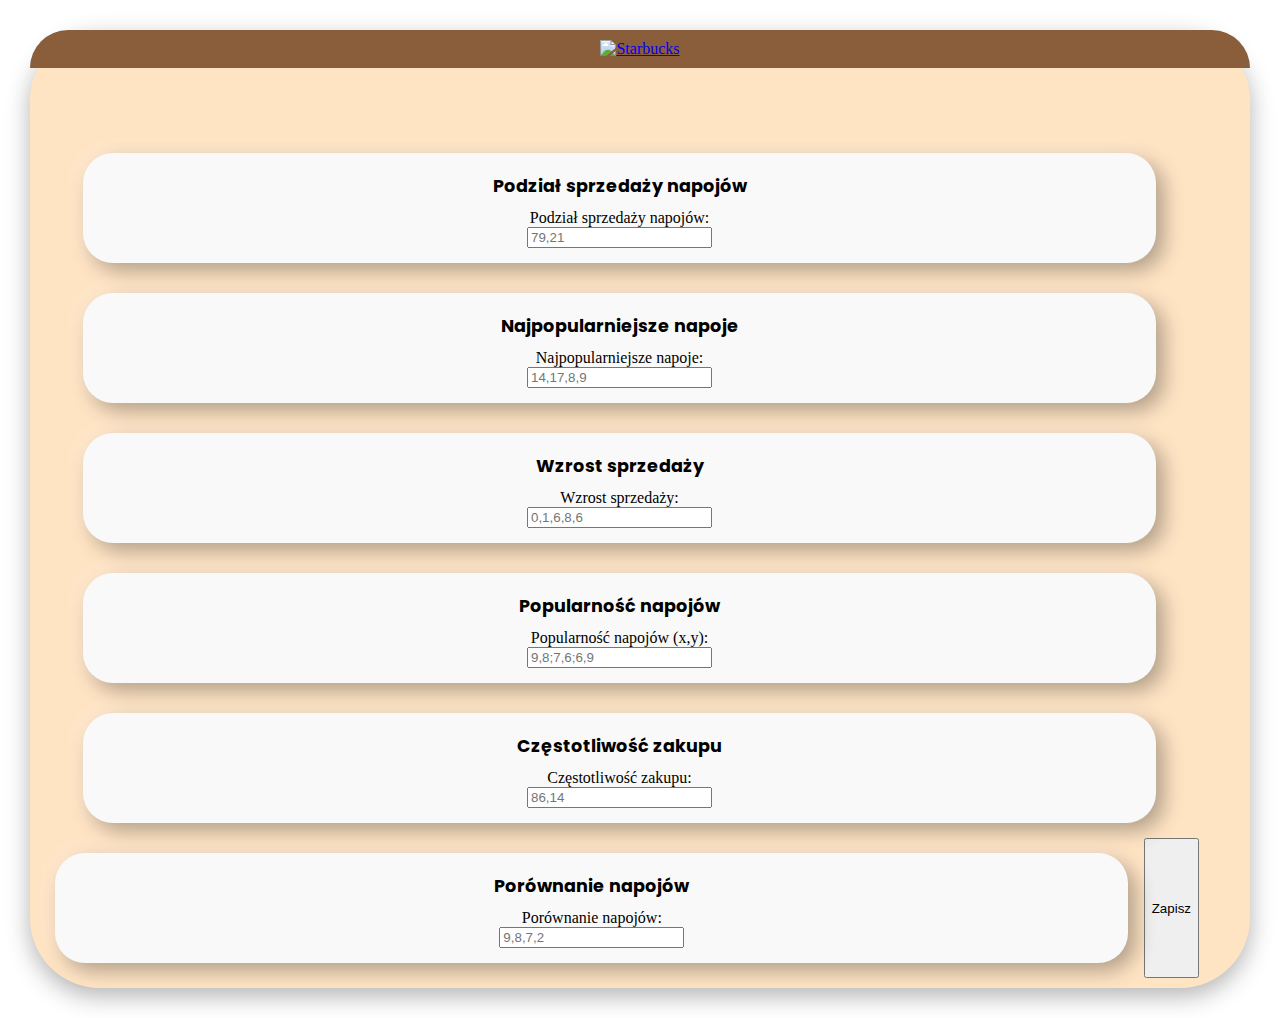
==== dane.html @ b5c6189c "$" ====
<!DOCTYPE html>
<html lang="pl">
<head>
    <meta charset="UTF-8">
    <link rel="stylesheet" href="style.css">
    <meta name="viewport" content="width=device-width, initial-scale=1.0">
    <title>Edytuj Wykresy</title>
    <script src="https://cdn.jsdelivr.net/npm/chart.js"></script>
</head>
<body>
    <main>
        <section class="sidebar">
            <section class="pionowe_zdjecia">
                <a href="index.html"><img src="https://download.logo.wine/logo/Starbucks/Starbucks-Logo.wine.png" class="kawa" alt="Starbucks"></a>
            </section>
        </section>

<form id="skibidii">
        <section class="dashboard">
            <section class="box">
                <h2>Podział sprzedaży napojów</h2>
                <label for="wykres-kontener słupkowy">Podział sprzedaży napojów:</label>
                <input type="text" id="wykres-kontener słupkowy" placeholder="79,21">
            </section>

            <section class="box">
                <h2>Najpopularniejsze napoje</h2>
                <label for="wykres-kontener">Najpopularniejsze napoje:</label>
                <input type="text" id="wykres-kontener" placeholder="14,17,8,9">
            </section>

            <section class="box">
                <h2>Wzrost sprzedaży </h2>
                <label for="lineData">Wzrost sprzedaży:</label>
                <input type="text" id="lineData" placeholder="0,1,6,8,6">
            </section>

            <section class="box">
                <h2>Popularność napojów</h2>
                <label for="scatterData">Popularność napojów (x,y):</label>
                <input type="text" id="scatterData" placeholder="9,8;7,6;6,9">
            </section>

            <section class="box">
                <h2>Częstotliwość zakupu</h2>
                <label for="doughnutData">Częstotliwość zakupu:</label>
                <input type="text" id="doughnutData" placeholder="86,14">
            </section>

            <section class="box">
                <h2>Porównanie napojów</h2>
                <label for="polarData">Porównanie napojów:</label>
                <input type="text" id="polarData" placeholder="9,8,7,2">
            </section>
            <button type="submit">Zapisz</button>
        </section>
</form>
    </main>
    
    <script>
        document.getElementById('skibidii').addEventListener('submit', function(event) {
            event.preventDefault();
            
            localStorage.setItem('pieData', document.getElementById('pieData').value);
            localStorage.setItem('barData', document.getElementById('barData').value);
            localStorage.setItem('lineData', document.getElementById('lineData').value);
            localStorage.setItem('scatterData', document.getElementById('scatterData').value);
            localStorage.setItem('doughnutData', document.getElementById('doughnutData').value);
            localStorage.setItem('polarData', document.getElementById('polarData').value);
            
            alert('Dane zapisane! Przejdź do strony głównej, aby zobaczyć zmiany.');
        });
    </script>
</body>
</html>
---- style.css ----
@import url('https://fonts.googleapis.com/css2?family=Poppins:ital,wght@0,100;0,200;0,300;0,400;0,500;0,600;0,700;0,800;0,900;1,100;1,200;1,300;1,400;1,500;1,600;1,700;1,800;1,900&family=Raleway:ital,wght@0,100..900;1,100..900&family=Ubuntu:ital,wght@0,300;0,400;0,500;0,700;1,300;1,400;1,500;1,700&display=swap');

body, html {
    margin: 0;
    padding: 0;
    box-sizing: border-box;
    margin: 30px;
}

.pionowe_zdjecia{
    display: flex;
    flex-direction: column;
    justify-content: center;
    align-items: center;
}

.pionowe_zdjecia > ul{
    list-style: none;
    text-align: center;
    padding: 0px 20px 0px 20px;
}

.pionowe_zdjecia > ul > li > a{
    text-decoration: none;
    color: white;
    font-family: "Poppins", sans-serif;
    font-size: 1.1rem;
}

main {
    width: 90%;
    height: 85vh;
    display: flex;
    justify-content: center;
    place-self: center;
    border-radius: 70px;
    box-shadow: 0 8px 25px rgba(0, 0, 0, 0.3);
    background-color: bisque;
}

main .sidebar {
    width: 5%;
    display: flex;
    background-color: #8B5E3B;
    flex-direction: column;
    justify-content: start;
    align-items: center;
    padding: 20px;
    border-top-left-radius: 70px;
    border-bottom-left-radius: 70px;
    top: 0;
    left: 0;
    z-index: 10;
}

.kawa {
    width: 150px;
    height: 100px;
}

main .dashboard {
    width: 95%;
    display: flex;
    flex-wrap: wrap;
    padding: 20px;
    justify-content: space-between;
}

.dashboard > .box {
    width: 28%;
    height: 32vh;
    margin: 15px;
    padding: 10px;
    background-color: #f9f9f9;
    border-radius: 30px;
    box-shadow: 
        8px 8px 20px rgba(0, 0, 0, 0.3), 
        -5px -5px 15px rgba(255, 255, 255, 0.2);
    transition: transform 0.3s ease, box-shadow 0.3s ease;
}

.dashboard > .box:hover {
    transform: translateY(-10px) scale(1.05);
    box-shadow: 12px 12px 25px rgba(0, 0, 0, 0.4), 
                -7px -7px 20px rgba(255, 255, 255, 0.3);
}

.box {
    display: flex;
    justify-content: center;
    align-items: center;
    flex-direction: column;
    width: 100%;
    height: 100%;
    position: relative;
}

.box > h2 {
    margin: 5px 0px 10px 0px;
    font-family: "Poppins", sans-serif;
    font-size: 1.3rem;
}

.wykres-kontener {
    display: flex;
    align-items: center;
    justify-content: center;
}

.słupkowy div {
    width: 40px;
    height: var(--height);
    background: #3498db;
    margin: 5px;
    display: inline-block;
}

.kolowy {
    width: 150px;
    height: 150px;
    border-radius: 50%;
    background: conic-gradient(red 0% 25%, blue 25% 50%, green 50% 75%, yellow 75% 100%);
}

.liniowy {
    width: 150px;
    height: 150px;
}

.trójkątny {
    width: 0;
    height: 0;
    border-left: 70px solid transparent;
    border-right: 70px solid transparent;
    border-bottom: 150px solid #e74c3c;
}

.słupki {
    display: flex;
    flex-direction: column;
    align-items: flex-start;
    width: 100%;
}

.słupki div {
    height: 35px;
    width: var(--width);
    background: linear-gradient(to right, #8e44ad, #3498db);
    border-radius: 8px;
    margin: 8px 0;
    text-align: right;
    color: white;
    padding-right: 10px;
    line-height: 35px;
    font-weight: bold;
    font-family: "Poppins", sans-serif;
    transition: width 0.5s ease;
}

.okrągły {
    width: 150px;
    height: 150px;
    border-radius: 50%;
    background: conic-gradient(#3498db 0% 75%, #f9f9f9 75% 100%);
    position: relative;
    display: flex;
    align-items: center;
    justify-content: center;
}

.okrągły::before {
    content: "";
    position: absolute;
    width: 90px;
    height: 90px;
    background: white;
    border-radius: 50%;
    top: 30px;
    left: 30px;
}

.wartosc {
    position: absolute;
    font-family: "Poppins", sans-serif;
    font-size: 1.8rem;
    font-weight: bold;
    color: #3498db;
}

.graph-container {
    width: 90%;
    height: 80%;
    display: flex;
    align-items: center;
    justify-content: center;
}

.radar {
    width: 100%;
    height: 100%;
}

@media screen and (max-width: 1310px) {
    body, html {
        margin: 15px;
    }

    main .dashboard {
        padding: 10px;
    }

    main {
        width: 100%;
        flex-direction: column;
        height: auto;
    }

    main .sidebar {
        width: 100%;
        height: auto;
        position: relative;
        border-top-left-radius: 60px;
        border-bottom-left-radius: 0px;
        border-top-right-radius: 60px;
        padding: 10px 0;
        display: flex;
        justify-content: center; 
        align-items: center; 
        z-index: 10; 
    }

    .kawa {
        width: 100px;
        height: auto;
    }

    .dashboard {
        width: 100%;
        max-height: 100%;
        overflow-y: auto;
        padding: 10px;
        margin-top: 60px;
    }

    .dashboard > .box {
        width: 90%;  
        height: auto;
        margin: 15px auto;
        padding: 15px;
    }

    .box > h2 {
        font-size: 1.1rem;
    }
}



@media screen and (max-width: 768px) {
    main {
        width: 100%;
        flex-direction: column;
        height: auto;
    }

    main .sidebar {
        width: 100%;
        height: auto;
        position: relative;
        border-top-left-radius: 60px;
        border-bottom-left-radius: 0px;
        border-top-right-radius: 60px;
        padding: 10px 0;
        display: flex;
        justify-content: center; 
        align-items: center; 
        z-index: 10; 
    }

    .kawa {
        width: 100px;
        height: auto;
    }

    .dashboard {
        width: 100%;
        max-height: 100%;
        overflow-y: auto;
        padding: 10px;
        margin-top: 60px;
    }

    .dashboard > .box {
        width: 90%;  
        height: auto;
        margin: 15px auto;
        padding: 15px;
    }

    .box > h2 {
        font-size: 1.1rem;
    }
}




@media screen and (max-width: 425px) {
    body, html {
        margin: 15px;
    }

    main .dashboard {
        padding: 10px;
    }

    main {
        width: 100%;
        flex-direction: column;
        height: auto;
    }

    main .sidebar {
        width: 100%;
        height: auto;
        position: relative;
        border-top-left-radius: 60px;
        border-bottom-left-radius: 0px;
        border-top-right-radius: 60px;
        padding: 10px 0;
        display: flex;
        justify-content: center; 
        align-items: center; 
        z-index: 10; 
    }

    .kawa {
        width: 100px;
        height: auto;
    }

    .dashboard {
        width: 100%;
        max-height: 100%;
        overflow-y: auto;
        padding: 10px;
        margin-top: 60px;
    }

    .dashboard > .box {
        width: 90%;  
        height: auto;
        margin: 15px auto;
        padding: 15px;
    }

    .box > h2 {
        font-size: 1.1rem;
    }
}
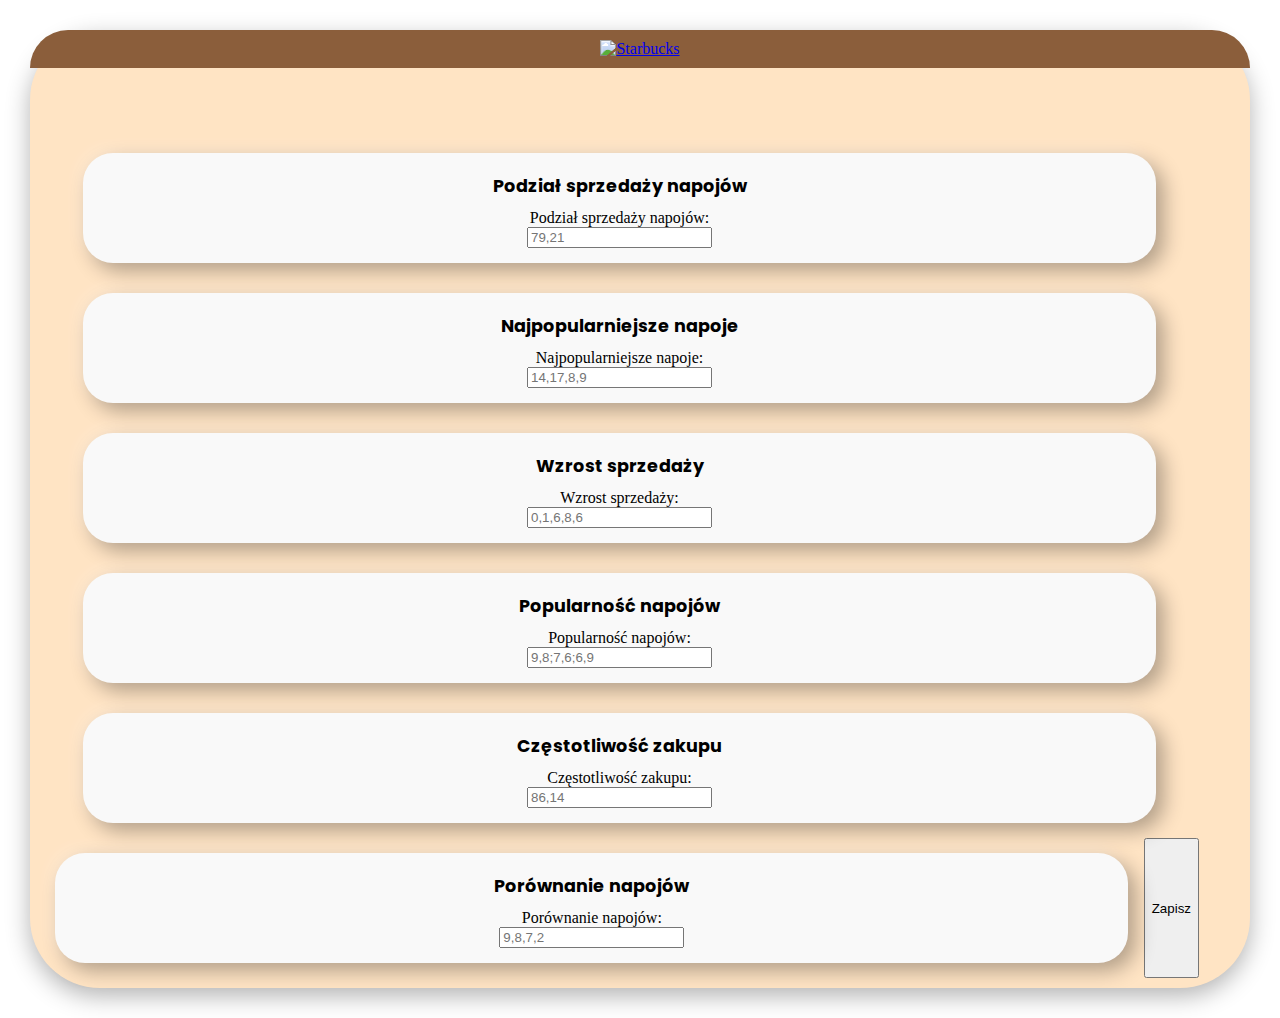
==== commit aa89bda1: "fix" ====
--- a/dane.html
+++ b/dane.html
@@ -5,7 +5,6 @@
     <link rel="stylesheet" href="style.css">
     <meta name="viewport" content="width=device-width, initial-scale=1.0">
     <title>Edytuj Wykresy</title>
-    <script src="https://cdn.jsdelivr.net/npm/chart.js"></script>
 </head>
 <body>
     <main>
@@ -15,7 +14,7 @@
             </section>
         </section>
 
-<form id="skibidii">
+    <form id="skibidii">
         <section class="dashboard">
             <section class="box">
                 <h2>Podział sprzedaży napojów</h2>
@@ -25,32 +24,32 @@
 
             <section class="box">
                 <h2>Najpopularniejsze napoje</h2>
-                <label for="wykres-kontener">Najpopularniejsze napoje:</label>
-                <input type="text" id="wykres-kontener" placeholder="14,17,8,9">
+                <label for="kolowy">Najpopularniejsze napoje:</label>
+                <input type="text" id="kolowy" placeholder="14,17,8,9">
             </section>
 
             <section class="box">
                 <h2>Wzrost sprzedaży </h2>
-                <label for="lineData">Wzrost sprzedaży:</label>
-                <input type="text" id="lineData" placeholder="0,1,6,8,6">
+                <label for="wykres-kontener liniowy">Wzrost sprzedaży:</label>
+                <input type="text" id="wykres-kontener liniowy" placeholder="0,1,6,8,6">
             </section>
 
             <section class="box">
                 <h2>Popularność napojów</h2>
-                <label for="scatterData">Popularność napojów (x,y):</label>
-                <input type="text" id="scatterData" placeholder="9,8;7,6;6,9">
+                <label for="radar">Popularność napojów:</label>
+                <input type="text" id="radar" placeholder="9,8;7,6;6,9">
             </section>
 
             <section class="box">
                 <h2>Częstotliwość zakupu</h2>
-                <label for="doughnutData">Częstotliwość zakupu:</label>
-                <input type="text" id="doughnutData" placeholder="86,14">
+                <label for="kontener-wykresu słupki">Częstotliwość zakupu:</label>
+                <input type="text" id="kontener-wykresu słupki" placeholder="86,14">
             </section>
 
             <section class="box">
                 <h2>Porównanie napojów</h2>
-                <label for="polarData">Porównanie napojów:</label>
-                <input type="text" id="polarData" placeholder="9,8,7,2">
+                <label for="okrągły">Porównanie napojów:</label>
+                <input type="text" id="okrągły" placeholder="9,8,7,2">
             </section>
             <button type="submit">Zapisz</button>
         </section>
@@ -61,12 +60,12 @@
         document.getElementById('skibidii').addEventListener('submit', function(event) {
             event.preventDefault();
             
-            localStorage.setItem('pieData', document.getElementById('pieData').value);
-            localStorage.setItem('barData', document.getElementById('barData').value);
-            localStorage.setItem('lineData', document.getElementById('lineData').value);
-            localStorage.setItem('scatterData', document.getElementById('scatterData').value);
-            localStorage.setItem('doughnutData', document.getElementById('doughnutData').value);
-            localStorage.setItem('polarData', document.getElementById('polarData').value);
+            localStorage.setItem('wykres-kontener słupkowy', document.getElementById('wykres-kontener słupkowy').value);
+            localStorage.setItem('kolowy', document.getElementById('kolowy').value);
+            localStorage.setItem('wykres-kontener liniowy', document.getElementById('wykres-kontener liniowy').value);
+            localStorage.setItem('radar', document.getElementById('radar').value);
+            localStorage.setItem('kontener-wykresu słupki', document.getElementById('kontener-wykresu słupki').value);
+            localStorage.setItem('okrągły', document.getElementById('okrągły').value);
             
             alert('Dane zapisane! Przejdź do strony głównej, aby zobaczyć zmiany.');
         });
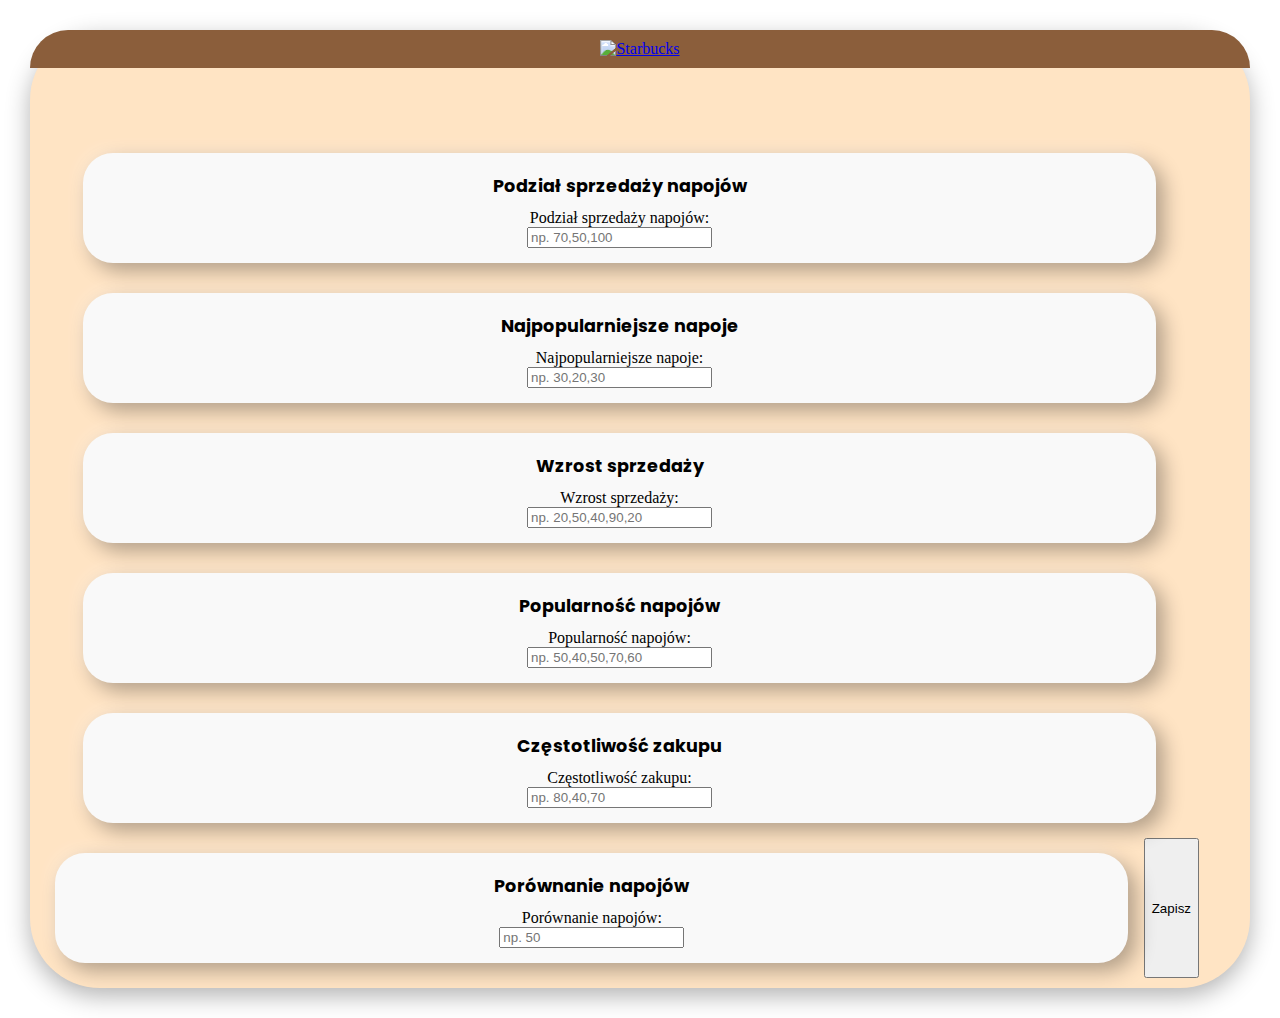
==== commit 8925fa5e: "Koniec na dzisiaj bo zaraz sie zabije chyba" ====
--- a/dane.html
+++ b/dane.html
@@ -14,61 +14,64 @@
             </section>
         </section>
 
-    <form id="skibidii">
-        <section class="dashboard">
-            <section class="box">
-                <h2>Podział sprzedaży napojów</h2>
-                <label for="wykres-kontener słupkowy">Podział sprzedaży napojów:</label>
-                <input type="text" id="wykres-kontener słupkowy" placeholder="79,21">
+        <form id="formularzDanych">
+            <section class="dashboard">
+                <section class="box">
+                    <h2>Podział sprzedaży napojów</h2>
+                    <label for="wykres_slupkowy">Podział sprzedaży napojów:</label>
+                    <input type="text" id="wykres_slupkowy" placeholder="np. 70,50,100">
+                </section>
+
+                <section class="box">
+                    <h2>Najpopularniejsze napoje</h2>
+                    <label for="kolowy">Najpopularniejsze napoje:</label>
+                    <input type="text" id="kolowy" placeholder="np. 30,20,30">
+                </section>
+
+                <section class="box">
+                    <h2>Wzrost sprzedaży</h2>
+                    <label for="wykres_liniowy">Wzrost sprzedaży:</label>
+                    <input type="text" id="wykres_liniowy" placeholder="np. 20,50,40,90,20">
+                </section>
+
+                <section class="box">
+                    <h2>Popularność napojów</h2>
+                    <label for="radar">Popularność napojów:</label>
+                    <input type="text" id="radar" placeholder="np. 50,40,50,70,60">
+                </section>
+
+                <section class="box">
+                    <h2>Częstotliwość zakupu</h2>
+                    <label for="wykres_slupki">Częstotliwość zakupu:</label>
+                    <input type="text" id="wykres_slupki" placeholder="np. 80,40,70">
+                </section>
+
+                <section class="box">
+                    <h2>Porównanie napojów</h2>
+                    <label for="okragly">Porównanie napojów:</label>
+                    <input type="text" id="okragly" placeholder="np. 50">
+                </section>
+                <button type="submit">Zapisz</button>
             </section>
+        </form>
+    </main>
 
-            <section class="box">
-                <h2>Najpopularniejsze napoje</h2>
-                <label for="kolowy">Najpopularniejsze napoje:</label>
-                <input type="text" id="kolowy" placeholder="14,17,8,9">
-            </section>
-
-            <section class="box">
-                <h2>Wzrost sprzedaży </h2>
-                <label for="wykres-kontener liniowy">Wzrost sprzedaży:</label>
-                <input type="text" id="wykres-kontener liniowy" placeholder="0,1,6,8,6">
-            </section>
-
-            <section class="box">
-                <h2>Popularność napojów</h2>
-                <label for="radar">Popularność napojów:</label>
-                <input type="text" id="radar" placeholder="9,8;7,6;6,9">
-            </section>
-
-            <section class="box">
-                <h2>Częstotliwość zakupu</h2>
-                <label for="kontener-wykresu słupki">Częstotliwość zakupu:</label>
-                <input type="text" id="kontener-wykresu słupki" placeholder="86,14">
-            </section>
-
-            <section class="box">
-                <h2>Porównanie napojów</h2>
-                <label for="okrągły">Porównanie napojów:</label>
-                <input type="text" id="okrągły" placeholder="9,8,7,2">
-            </section>
-            <button type="submit">Zapisz</button>
-        </section>
-</form>
-    </main>
-    
     <script>
-        document.getElementById('skibidii').addEventListener('submit', function(event) {
+        document.getElementById('formularzDanych').addEventListener('submit', function(event) {
             event.preventDefault();
             
-            localStorage.setItem('wykres-kontener słupkowy', document.getElementById('wykres-kontener słupkowy').value);
-            localStorage.setItem('kolowy', document.getElementById('kolowy').value);
-            localStorage.setItem('wykres-kontener liniowy', document.getElementById('wykres-kontener liniowy').value);
-            localStorage.setItem('radar', document.getElementById('radar').value);
-            localStorage.setItem('kontener-wykresu słupki', document.getElementById('kontener-wykresu słupki').value);
-            localStorage.setItem('okrągły', document.getElementById('okrągły').value);
+            let data = {
+                slupkowy: document.getElementById('wykres_slupkowy').value.split(',').map(Number),
+                kolowy: document.getElementById('kolowy').value.split(',').map(Number),
+                liniowy: document.getElementById('wykres_liniowy').value.split(',').map(Number),
+                radar: document.getElementById('radar').value.split(',').map(Number),
+                slupki: document.getElementById('wykres_slupki').value.split(',').map(Number),
+                okragly: Number(document.getElementById('okragly').value)
+            };
             
-            alert('Dane zapisane! Przejdź do strony głównej, aby zobaczyć zmiany.');
+            localStorage.setItem('chartData', JSON.stringify(data));
+            alert('Dane zapisane! Przejdź do wykresów, aby zobaczyć zmiany.');
         });
     </script>
 </body>
-</html>+</html>
--- a/style.css
+++ b/style.css
@@ -1,360 +1,360 @@
 @import url('https://fonts.googleapis.com/css2?family=Poppins:ital,wght@0,100;0,200;0,300;0,400;0,500;0,600;0,700;0,800;0,900;1,100;1,200;1,300;1,400;1,500;1,600;1,700;1,800;1,900&family=Raleway:ital,wght@0,100..900;1,100..900&family=Ubuntu:ital,wght@0,300;0,400;0,500;0,700;1,300;1,400;1,500;1,700&display=swap');
 
-body, html {
-    margin: 0;
-    padding: 0;
-    box-sizing: border-box;
-    margin: 30px;
-}
-
-.pionowe_zdjecia{
-    display: flex;
-    flex-direction: column;
-    justify-content: center;
-    align-items: center;
-}
-
-.pionowe_zdjecia > ul{
-    list-style: none;
-    text-align: center;
-    padding: 0px 20px 0px 20px;
-}
-
-.pionowe_zdjecia > ul > li > a{
-    text-decoration: none;
-    color: white;
-    font-family: "Poppins", sans-serif;
-    font-size: 1.1rem;
-}
-
-main {
-    width: 90%;
-    height: 85vh;
-    display: flex;
-    justify-content: center;
-    place-self: center;
-    border-radius: 70px;
-    box-shadow: 0 8px 25px rgba(0, 0, 0, 0.3);
-    background-color: bisque;
-}
-
-main .sidebar {
-    width: 5%;
-    display: flex;
-    background-color: #8B5E3B;
-    flex-direction: column;
-    justify-content: start;
-    align-items: center;
-    padding: 20px;
-    border-top-left-radius: 70px;
-    border-bottom-left-radius: 70px;
-    top: 0;
-    left: 0;
-    z-index: 10;
-}
-
-.kawa {
-    width: 150px;
-    height: 100px;
-}
-
-main .dashboard {
-    width: 95%;
-    display: flex;
-    flex-wrap: wrap;
-    padding: 20px;
-    justify-content: space-between;
-}
-
-.dashboard > .box {
-    width: 28%;
-    height: 32vh;
-    margin: 15px;
-    padding: 10px;
-    background-color: #f9f9f9;
-    border-radius: 30px;
-    box-shadow: 
-        8px 8px 20px rgba(0, 0, 0, 0.3), 
-        -5px -5px 15px rgba(255, 255, 255, 0.2);
-    transition: transform 0.3s ease, box-shadow 0.3s ease;
-}
-
-.dashboard > .box:hover {
-    transform: translateY(-10px) scale(1.05);
-    box-shadow: 12px 12px 25px rgba(0, 0, 0, 0.4), 
-                -7px -7px 20px rgba(255, 255, 255, 0.3);
-}
-
-.box {
-    display: flex;
-    justify-content: center;
-    align-items: center;
-    flex-direction: column;
-    width: 100%;
-    height: 100%;
-    position: relative;
-}
-
-.box > h2 {
-    margin: 5px 0px 10px 0px;
-    font-family: "Poppins", sans-serif;
-    font-size: 1.3rem;
-}
-
-.wykres-kontener {
-    display: flex;
-    align-items: center;
-    justify-content: center;
-}
-
-.słupkowy div {
-    width: 40px;
-    height: var(--height);
-    background: #3498db;
-    margin: 5px;
-    display: inline-block;
-}
-
-.kolowy {
-    width: 150px;
-    height: 150px;
-    border-radius: 50%;
-    background: conic-gradient(red 0% 25%, blue 25% 50%, green 50% 75%, yellow 75% 100%);
-}
-
-.liniowy {
-    width: 150px;
-    height: 150px;
-}
-
-.trójkątny {
-    width: 0;
-    height: 0;
-    border-left: 70px solid transparent;
-    border-right: 70px solid transparent;
-    border-bottom: 150px solid #e74c3c;
-}
-
-.słupki {
-    display: flex;
-    flex-direction: column;
-    align-items: flex-start;
-    width: 100%;
-}
-
-.słupki div {
-    height: 35px;
-    width: var(--width);
-    background: linear-gradient(to right, #8e44ad, #3498db);
-    border-radius: 8px;
-    margin: 8px 0;
-    text-align: right;
-    color: white;
-    padding-right: 10px;
-    line-height: 35px;
-    font-weight: bold;
-    font-family: "Poppins", sans-serif;
-    transition: width 0.5s ease;
-}
-
-.okrągły {
-    width: 150px;
-    height: 150px;
-    border-radius: 50%;
-    background: conic-gradient(#3498db 0% 75%, #f9f9f9 75% 100%);
-    position: relative;
-    display: flex;
-    align-items: center;
-    justify-content: center;
-}
-
-.okrągły::before {
-    content: "";
-    position: absolute;
-    width: 90px;
-    height: 90px;
-    background: white;
-    border-radius: 50%;
-    top: 30px;
-    left: 30px;
-}
-
-.wartosc {
-    position: absolute;
-    font-family: "Poppins", sans-serif;
-    font-size: 1.8rem;
-    font-weight: bold;
-    color: #3498db;
-}
-
-.graph-container {
-    width: 90%;
-    height: 80%;
-    display: flex;
-    align-items: center;
-    justify-content: center;
-}
-
-.radar {
-    width: 100%;
-    height: 100%;
-}
-
-@media screen and (max-width: 1310px) {
-    body, html {
-        margin: 15px;
-    }
-
-    main .dashboard {
-        padding: 10px;
-    }
-
-    main {
-        width: 100%;
-        flex-direction: column;
-        height: auto;
-    }
-
-    main .sidebar {
-        width: 100%;
-        height: auto;
-        position: relative;
-        border-top-left-radius: 60px;
-        border-bottom-left-radius: 0px;
-        border-top-right-radius: 60px;
-        padding: 10px 0;
-        display: flex;
-        justify-content: center; 
-        align-items: center; 
-        z-index: 10; 
-    }
-
-    .kawa {
-        width: 100px;
-        height: auto;
-    }
-
-    .dashboard {
-        width: 100%;
-        max-height: 100%;
-        overflow-y: auto;
-        padding: 10px;
-        margin-top: 60px;
-    }
-
-    .dashboard > .box {
-        width: 90%;  
-        height: auto;
-        margin: 15px auto;
-        padding: 15px;
-    }
-
-    .box > h2 {
-        font-size: 1.1rem;
-    }
-}
-
-
-
-@media screen and (max-width: 768px) {
-    main {
-        width: 100%;
-        flex-direction: column;
-        height: auto;
-    }
-
-    main .sidebar {
-        width: 100%;
-        height: auto;
-        position: relative;
-        border-top-left-radius: 60px;
-        border-bottom-left-radius: 0px;
-        border-top-right-radius: 60px;
-        padding: 10px 0;
-        display: flex;
-        justify-content: center; 
-        align-items: center; 
-        z-index: 10; 
-    }
-
-    .kawa {
-        width: 100px;
-        height: auto;
-    }
-
-    .dashboard {
-        width: 100%;
-        max-height: 100%;
-        overflow-y: auto;
-        padding: 10px;
-        margin-top: 60px;
-    }
-
-    .dashboard > .box {
-        width: 90%;  
-        height: auto;
-        margin: 15px auto;
-        padding: 15px;
-    }
-
-    .box > h2 {
-        font-size: 1.1rem;
-    }
-}
-
-
-
-
-@media screen and (max-width: 425px) {
-    body, html {
-        margin: 15px;
-    }
-
-    main .dashboard {
-        padding: 10px;
-    }
-
-    main {
-        width: 100%;
-        flex-direction: column;
-        height: auto;
-    }
-
-    main .sidebar {
-        width: 100%;
-        height: auto;
-        position: relative;
-        border-top-left-radius: 60px;
-        border-bottom-left-radius: 0px;
-        border-top-right-radius: 60px;
-        padding: 10px 0;
-        display: flex;
-        justify-content: center; 
-        align-items: center; 
-        z-index: 10; 
-    }
-
-    .kawa {
-        width: 100px;
-        height: auto;
-    }
-
-    .dashboard {
-        width: 100%;
-        max-height: 100%;
-        overflow-y: auto;
-        padding: 10px;
-        margin-top: 60px;
-    }
-
-    .dashboard > .box {
-        width: 90%;  
-        height: auto;
-        margin: 15px auto;
-        padding: 15px;
-    }
-
-    .box > h2 {
-        font-size: 1.1rem;
-    }
-}
+        body, html {
+            margin: 0;
+            padding: 0;
+            box-sizing: border-box;
+            margin: 30px;
+        }
+        
+        .pionowe_zdjecia{
+            display: flex;
+            flex-direction: column;
+            justify-content: center;
+            align-items: center;
+        }
+        
+        .pionowe_zdjecia > ul{
+            list-style: none;
+            text-align: center;
+            padding: 0px 20px 0px 20px;
+        }
+        
+        .pionowe_zdjecia > ul > li > a{
+            text-decoration: none;
+            color: white;
+            font-family: "Poppins", sans-serif;
+            font-size: 1.1rem;
+        }
+        
+        main {
+            width: 90%;
+            height: 85vh;
+            display: flex;
+            justify-content: center;
+            place-self: center;
+            border-radius: 70px;
+            box-shadow: 0 8px 25px rgba(0, 0, 0, 0.3);
+            background-color: bisque;
+        }
+        
+        main .sidebar {
+            width: 5%;
+            display: flex;
+            background-color: #8B5E3B;
+            flex-direction: column;
+            justify-content: start;
+            align-items: center;
+            padding: 20px;
+            border-top-left-radius: 70px;
+            border-bottom-left-radius: 70px;
+            top: 0;
+            left: 0;
+            z-index: 10;
+        }
+        
+        .kawa {
+            width: 150px;
+            height: 100px;
+        }
+        
+        main .dashboard {
+            width: 95%;
+            display: flex;
+            flex-wrap: wrap;
+            padding: 20px;
+            justify-content: space-between;
+        }
+        
+        .dashboard > .box {
+            width: 28%;
+            height: 32vh;
+            margin: 15px;
+            padding: 10px;
+            background-color: #f9f9f9;
+            border-radius: 30px;
+            box-shadow: 
+                8px 8px 20px rgba(0, 0, 0, 0.3), 
+                -5px -5px 15px rgba(255, 255, 255, 0.2);
+            transition: transform 0.3s ease, box-shadow 0.3s ease;
+        }
+        
+        .dashboard > .box:hover {
+            transform: translateY(-10px) scale(1.05);
+            box-shadow: 12px 12px 25px rgba(0, 0, 0, 0.4), 
+                        -7px -7px 20px rgba(255, 255, 255, 0.3);
+        }
+        
+        .box {
+            display: flex;
+            justify-content: center;
+            align-items: center;
+            flex-direction: column;
+            width: 100%;
+            height: 100%;
+            position: relative;
+        }
+        
+        .box > h2 {
+            margin: 5px 0px 10px 0px;
+            font-family: "Poppins", sans-serif;
+            font-size: 1.3rem;
+        }
+        
+        .wykres-kontener {
+            display: flex;
+            align-items: center;
+            justify-content: center;
+        }
+        
+        .słupkowy div {
+            width: 40px;
+            height: var(--height);
+            background: #3498db;
+            margin: 5px;
+            display: inline-block;
+        }
+        
+        .kolowy {
+            width: 150px;
+            height: 150px;
+            border-radius: 50%;
+            background: conic-gradient(red 0% 25%, blue 25% 50%, green 50% 75%, yellow 75% 100%);
+        }
+        
+        .liniowy {
+            width: 150px;
+            height: 150px;
+        }
+        
+        .trójkątny {
+            width: 0;
+            height: 0;
+            border-left: 70px solid transparent;
+            border-right: 70px solid transparent;
+            border-bottom: 150px solid #e74c3c;
+        }
+        
+        .słupki {
+            display: flex;
+            flex-direction: column;
+            align-items: flex-start;
+            width: 100%;
+        }
+        
+        .słupki div {
+            height: 35px;
+            width: var(--width);
+            background: linear-gradient(to right, #8e44ad, #3498db);
+            border-radius: 8px;
+            margin: 8px 0;
+            text-align: right;
+            color: white;
+            padding-right: 10px;
+            line-height: 35px;
+            font-weight: bold;
+            font-family: "Poppins", sans-serif;
+            transition: width 0.5s ease;
+        }
+        
+        .okrągły {
+            width: 150px;
+            height: 150px;
+            border-radius: 50%;
+            background: conic-gradient(#3498db 0% 75%, #f9f9f9 75% 100%);
+            position: relative;
+            display: flex;
+            align-items: center;
+            justify-content: center;
+        }
+        
+        .okrągły::before {
+            content: "";
+            position: absolute;
+            width: 90px;
+            height: 90px;
+            background: white;
+            border-radius: 50%;
+            top: 30px;
+            left: 30px;
+        }
+        
+        .wartosc {
+            position: absolute;
+            font-family: "Poppins", sans-serif;
+            font-size: 1.8rem;
+            font-weight: bold;
+            color: #3498db;
+        }
+        
+        .graph-container {
+            width: 90%;
+            height: 80%;
+            display: flex;
+            align-items: center;
+            justify-content: center;
+        }
+        
+        .radar {
+            width: 100%;
+            height: 100%;
+        }
+        
+        @media screen and (max-width: 1310px) {
+            body, html {
+                margin: 15px;
+            }
+        
+            main .dashboard {
+                padding: 10px;
+            }
+        
+            main {
+                width: 100%;
+                flex-direction: column;
+                height: auto;
+            }
+        
+            main .sidebar {
+                width: 100%;
+                height: auto;
+                position: relative;
+                border-top-left-radius: 60px;
+                border-bottom-left-radius: 0px;
+                border-top-right-radius: 60px;
+                padding: 10px 0;
+                display: flex;
+                justify-content: center; 
+                align-items: center; 
+                z-index: 10; 
+            }
+        
+            .kawa {
+                width: 100px;
+                height: auto;
+            }
+        
+            .dashboard {
+                width: 100%;
+                max-height: 100%;
+                overflow-y: auto;
+                padding: 10px;
+                margin-top: 60px;
+            }
+        
+            .dashboard > .box {
+                width: 90%;  
+                height: auto;
+                margin: 15px auto;
+                padding: 15px;
+            }
+        
+            .box > h2 {
+                font-size: 1.1rem;
+            }
+        }
+        
+        
+        
+        @media screen and (max-width: 768px) {
+            main {
+                width: 100%;
+                flex-direction: column;
+                height: auto;
+            }
+        
+            main .sidebar {
+                width: 100%;
+                height: auto;
+                position: relative;
+                border-top-left-radius: 60px;
+                border-bottom-left-radius: 0px;
+                border-top-right-radius: 60px;
+                padding: 10px 0;
+                display: flex;
+                justify-content: center; 
+                align-items: center; 
+                z-index: 10; 
+            }
+        
+            .kawa {
+                width: 100px;
+                height: auto;
+            }
+        
+            .dashboard {
+                width: 100%;
+                max-height: 100%;
+                overflow-y: auto;
+                padding: 10px;
+                margin-top: 60px;
+            }
+        
+            .dashboard > .box {
+                width: 90%;  
+                height: auto;
+                margin: 15px auto;
+                padding: 15px;
+            }
+        
+            .box > h2 {
+                font-size: 1.1rem;
+            }
+        }
+        
+        
+        
+        
+        @media screen and (max-width: 425px) {
+            body, html {
+                margin: 15px;
+            }
+        
+            main .dashboard {
+                padding: 10px;
+            }
+        
+            main {
+                width: 100%;
+                flex-direction: column;
+                height: auto;
+            }
+        
+            main .sidebar {
+                width: 100%;
+                height: auto;
+                position: relative;
+                border-top-left-radius: 60px;
+                border-bottom-left-radius: 0px;
+                border-top-right-radius: 60px;
+                padding: 10px 0;
+                display: flex;
+                justify-content: center; 
+                align-items: center; 
+                z-index: 10; 
+            }
+        
+            .kawa {
+                width: 100px;
+                height: auto;
+            }
+        
+            .dashboard {
+                width: 100%;
+                max-height: 100%;
+                overflow-y: auto;
+                padding: 10px;
+                margin-top: 60px;
+            }
+        
+            .dashboard > .box {
+                width: 90%;  
+                height: auto;
+                margin: 15px auto;
+                padding: 15px;
+            }
+        
+            .box > h2 {
+                font-size: 1.1rem;
+            }
+        }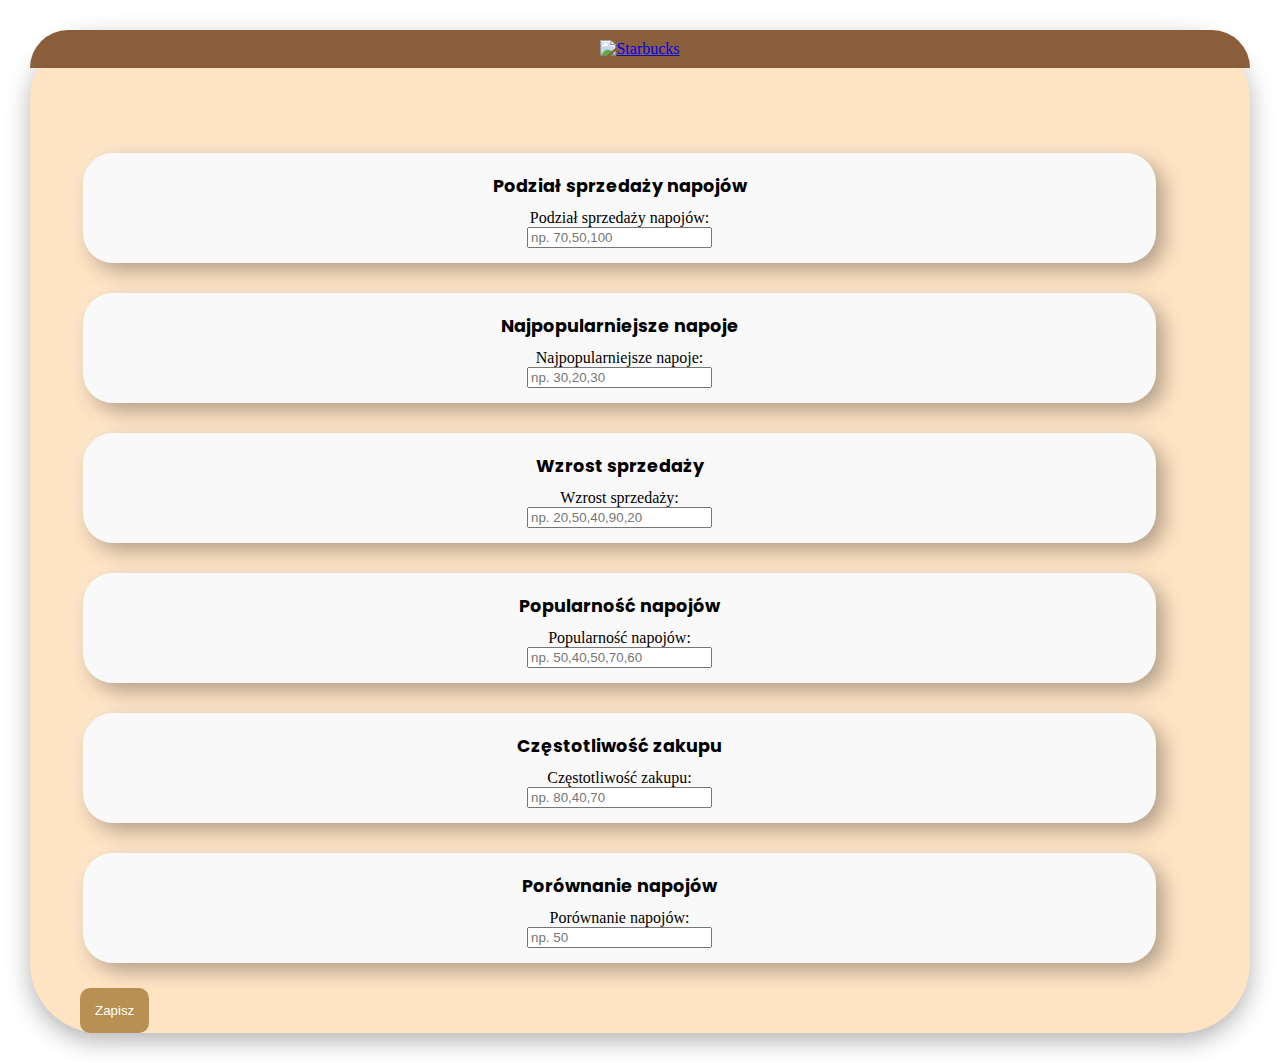
==== commit 17a6c0c6: "naprawa przycisku" ====
--- a/dane.html
+++ b/dane.html
@@ -51,8 +51,8 @@
                     <label for="okragly">Porównanie napojów:</label>
                     <input type="text" id="okragly" placeholder="np. 50">
                 </section>
-                <button type="submit">Zapisz</button>
             </section>
+            <button type="submit">Zapisz</button>
         </form>
     </main>
 
--- a/style.css
+++ b/style.css
@@ -199,6 +199,16 @@
             width: 100%;
             height: 100%;
         }
+
+        button[type=submit]{
+            margin-left: 50px;
+            padding: 15px;
+            border: none;
+            border-radius: 10px;
+            background-color: #b99053;
+            color: #fff;
+            cursor: pointer;
+        }
         
         @media screen and (max-width: 1310px) {
             body, html {
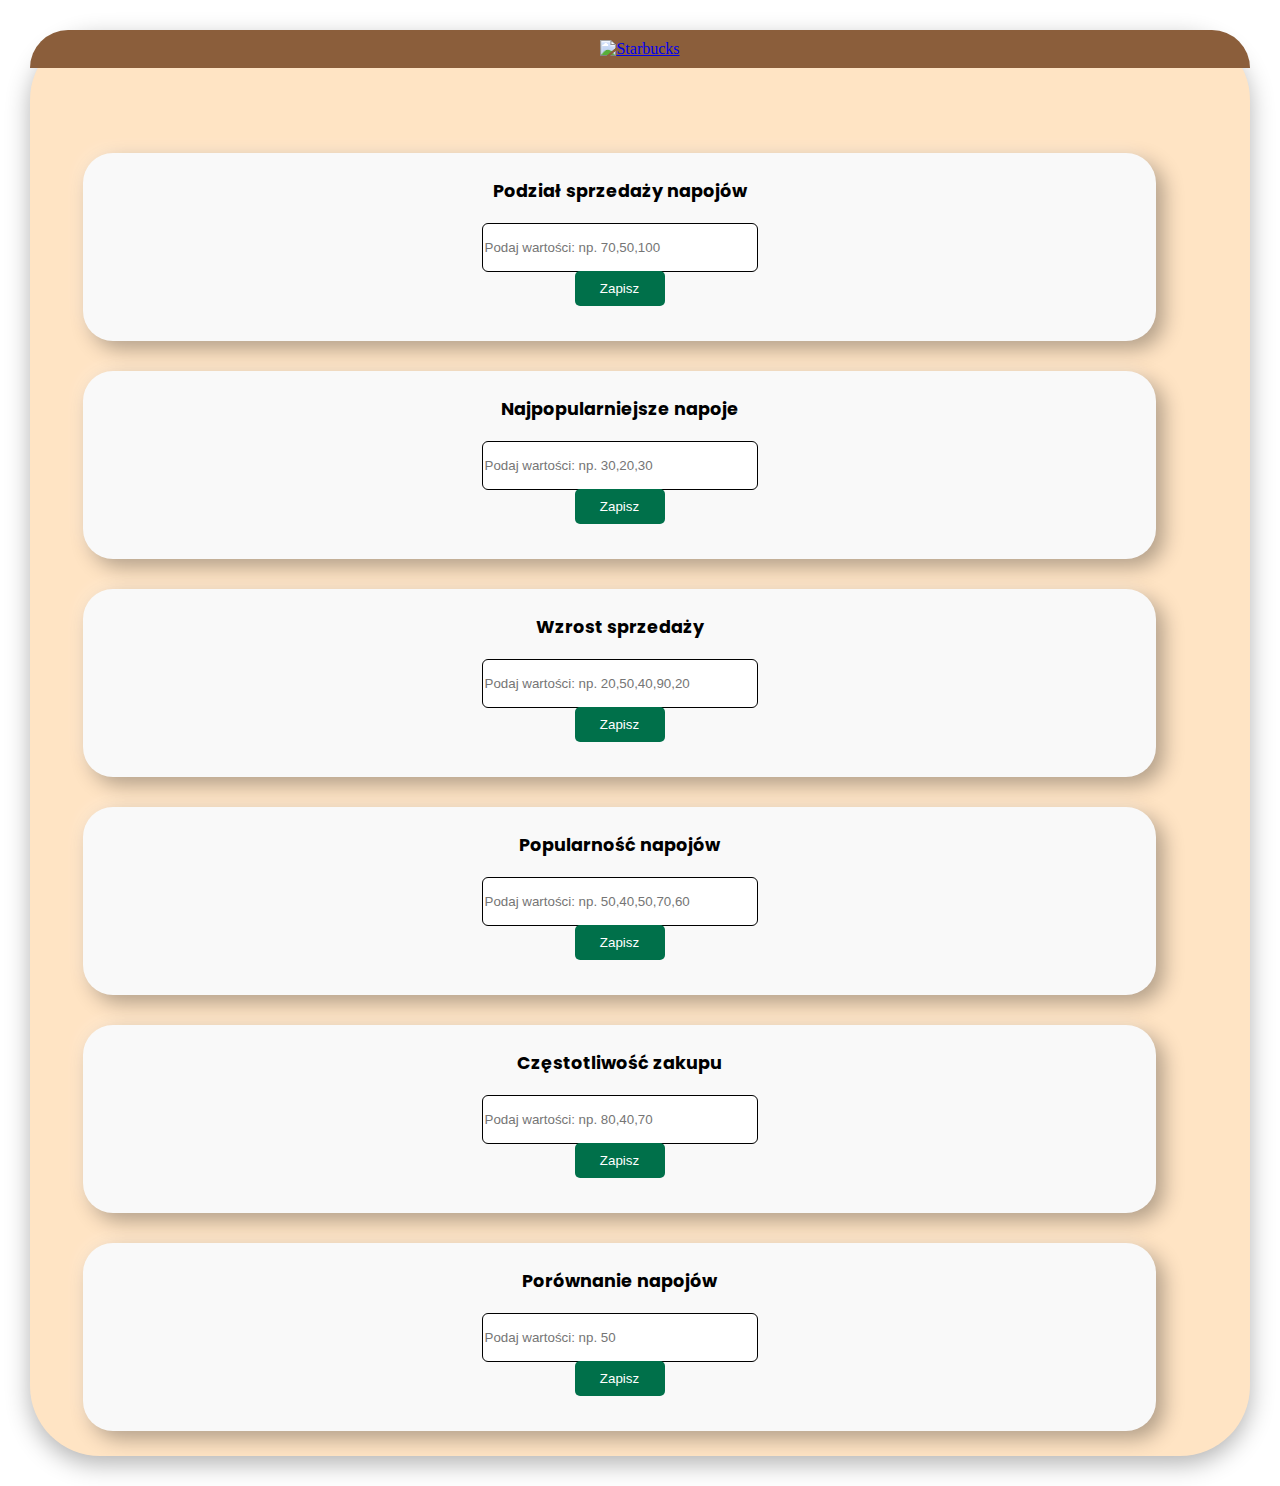
==== commit 343313f7: "Poprawinie wygladu w podstronie dane" ====
--- a/dane.html
+++ b/dane.html
@@ -18,41 +18,40 @@
             <section class="dashboard">
                 <section class="box">
                     <h2>Podział sprzedaży napojów</h2>
-                    <label for="wykres_slupkowy">Podział sprzedaży napojów:</label>
-                    <input type="text" id="wykres_slupkowy" placeholder="np. 70,50,100">
+                    <input type="text" id="wykres_slupkowy" placeholder="Podaj wartości: np. 70,50,100">
+                    <button type="submit">Zapisz</button>
                 </section>
 
                 <section class="box">
                     <h2>Najpopularniejsze napoje</h2>
-                    <label for="kolowy">Najpopularniejsze napoje:</label>
-                    <input type="text" id="kolowy" placeholder="np. 30,20,30">
+                    <input type="text" id="kolowy" placeholder="Podaj wartości: np. 30,20,30">
+                    <button type="submit">Zapisz</button>
                 </section>
 
                 <section class="box">
                     <h2>Wzrost sprzedaży</h2>
-                    <label for="wykres_liniowy">Wzrost sprzedaży:</label>
-                    <input type="text" id="wykres_liniowy" placeholder="np. 20,50,40,90,20">
+                    <input type="text" id="wykres_liniowy" placeholder="Podaj wartości: np. 20,50,40,90,20">
+                    <button type="submit">Zapisz</button>
                 </section>
 
                 <section class="box">
                     <h2>Popularność napojów</h2>
-                    <label for="radar">Popularność napojów:</label>
-                    <input type="text" id="radar" placeholder="np. 50,40,50,70,60">
+                    <input type="text" id="radar" placeholder="Podaj wartości: np. 50,40,50,70,60">
+                    <button type="submit">Zapisz</button>
                 </section>
 
                 <section class="box">
                     <h2>Częstotliwość zakupu</h2>
-                    <label for="wykres_slupki">Częstotliwość zakupu:</label>
-                    <input type="text" id="wykres_slupki" placeholder="np. 80,40,70">
+                    <input type="text" id="wykres_slupki" placeholder="Podaj wartości: np. 80,40,70">
+                    <button type="submit">Zapisz</button>
                 </section>
 
                 <section class="box">
                     <h2>Porównanie napojów</h2>
-                    <label for="okragly">Porównanie napojów:</label>
-                    <input type="text" id="okragly" placeholder="np. 50">
+                    <input type="text" id="okragly" placeholder="Podaj wartości: np. 50">
+                    <button type="submit">Zapisz</button>
                 </section>
             </section>
-            <button type="submit">Zapisz</button>
         </form>
     </main>
 
--- a/style.css
+++ b/style.css
@@ -87,26 +87,31 @@
         
         .box {
             display: flex;
-            justify-content: center;
             align-items: center;
             flex-direction: column;
             width: 100%;
+            align-items: center;
+            justify-content: space-between;
             height: 100%;
             position: relative;
         }
         
         .box > h2 {
-            margin: 5px 0px 10px 0px;
+            margin: 0;
+            padding: 10px 0; 
             font-family: "Poppins", sans-serif;
             font-size: 1.3rem;
+            font-weight: bold;
+            text-align: center;
         }
         
         .wykres-kontener {
             display: flex;
             align-items: center;
             justify-content: center;
-        }
-        
+            flex-grow: 1;
+        }
+
         .słupkowy div {
             width: 40px;
             height: var(--height);
@@ -201,15 +206,32 @@
         }
 
         button[type=submit]{
-            margin-left: 50px;
-            padding: 15px;
+            margin: 0px 0px 20px 0px;
+            padding: 10px;
+            width: 10vh;
             border: none;
-            border-radius: 10px;
-            background-color: #b99053;
+            border-radius: 5px;
+            background-color: #00704A;
             color: #fff;
             cursor: pointer;
         }
-        
+
+        button:hover{
+            background-color: white;
+            outline: 1px solid #00704A;
+            transition-duration: 0.7s;
+            color: #00704A;
+        }
+
+        input{
+            margin: 10px 0px 0px 0px;
+            width: 30vh;
+            border: none;
+            height: 5vh;
+            outline: 0.5px solid black;
+            border-radius: 5px;
+        }
+
         @media screen and (max-width: 1310px) {
             body, html {
                 margin: 15px;
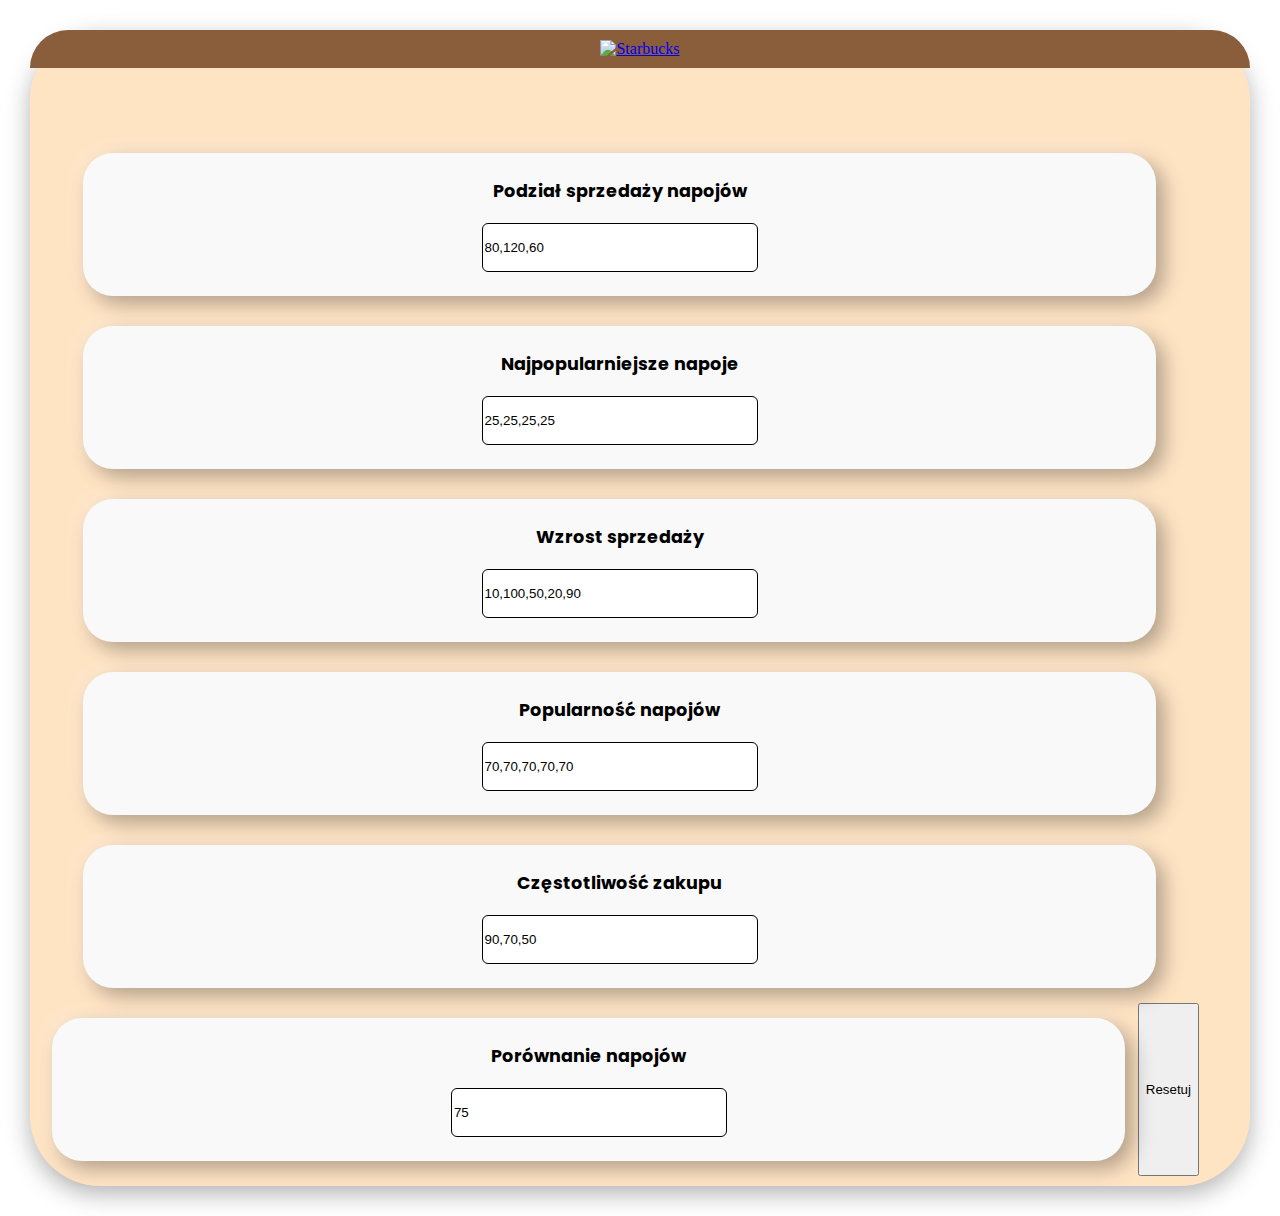
==== commit a4720c37: "Zmiana kolorów i naprawienie localstorage" ====
--- a/dane.html
+++ b/dane.html
@@ -14,63 +14,89 @@
             </section>
         </section>
 
-        <form id="formularzDanych">
-            <section class="dashboard">
-                <section class="box">
-                    <h2>Podział sprzedaży napojów</h2>
-                    <input type="text" id="wykres_slupkowy" placeholder="Podaj wartości: np. 70,50,100">
-                    <button type="submit">Zapisz</button>
-                </section>
+        <section class="dashboard">
+            <section class="box">
+                <h2>Podział sprzedaży napojów</h2>
+                <input type="text" id="wykres_slupkowy" placeholder="Podaj wartości: np. 70,50,100">
+            </section>
 
-                <section class="box">
-                    <h2>Najpopularniejsze napoje</h2>
-                    <input type="text" id="kolowy" placeholder="Podaj wartości: np. 30,20,30">
-                    <button type="submit">Zapisz</button>
-                </section>
+            <section class="box">
+                <h2>Najpopularniejsze napoje</h2>
+                <input type="text" id="kolowy" placeholder="Podaj wartości: np. 30,20,30">
+            </section>
 
-                <section class="box">
-                    <h2>Wzrost sprzedaży</h2>
-                    <input type="text" id="wykres_liniowy" placeholder="Podaj wartości: np. 20,50,40,90,20">
-                    <button type="submit">Zapisz</button>
-                </section>
+            <section class="box">
+                <h2>Wzrost sprzedaży</h2>
+                <input type="text" id="wykres_liniowy" placeholder="Podaj wartości: np. 20,50,40,90,20">
+            </section>
 
-                <section class="box">
-                    <h2>Popularność napojów</h2>
-                    <input type="text" id="radar" placeholder="Podaj wartości: np. 50,40,50,70,60">
-                    <button type="submit">Zapisz</button>
-                </section>
+            <section class="box">
+                <h2>Popularność napojów</h2>
+                <input type="text" id="radar" placeholder="Podaj wartości: np. 50,40,50,70,60">
+            </section>
 
-                <section class="box">
-                    <h2>Częstotliwość zakupu</h2>
-                    <input type="text" id="wykres_slupki" placeholder="Podaj wartości: np. 80,40,70">
-                    <button type="submit">Zapisz</button>
-                </section>
+            <section class="box">
+                <h2>Częstotliwość zakupu</h2>
+                <input type="text" id="wykres_slupki" placeholder="Podaj wartości: np. 80,40,70">
+            </section>
 
-                <section class="box">
-                    <h2>Porównanie napojów</h2>
-                    <input type="text" id="okragly" placeholder="Podaj wartości: np. 50">
-                    <button type="submit">Zapisz</button>
-                </section>
+            <section class="box">
+                <h2>Porównanie napojów</h2>
+                <input type="text" id="okragly" placeholder="Podaj wartości: np. 50">
             </section>
-        </form>
+            <button id="resetButton" onclick="resetFields()">Resetuj</button>
+        </section>
+
     </main>
 
     <script>
-        document.getElementById('formularzDanych').addEventListener('submit', function(event) {
-            event.preventDefault();
-            
-            let data = {
-                slupkowy: document.getElementById('wykres_slupkowy').value.split(',').map(Number),
-                kolowy: document.getElementById('kolowy').value.split(',').map(Number),
-                liniowy: document.getElementById('wykres_liniowy').value.split(',').map(Number),
-                radar: document.getElementById('radar').value.split(',').map(Number),
-                slupki: document.getElementById('wykres_slupki').value.split(',').map(Number),
-                okragly: Number(document.getElementById('okragly').value)
-            };
-            
-            localStorage.setItem('chartData', JSON.stringify(data));
-            alert('Dane zapisane! Przejdź do wykresów, aby zobaczyć zmiany.');
+        let savedData = localStorage.getItem("zmienioneDane");
+        let data = savedData ? JSON.parse(savedData) : {
+            slupkowy: [80, 120, 60],
+            kolowy: [25, 25, 25, 25],
+            liniowy: [10, 100, 50, 20, 90],
+            radar: [70, 70, 70, 70, 70],
+            slupki: [90, 70, 50],
+            okragly: 75
+        };
+
+        document.getElementById('wykres_slupkowy').value = data.slupkowy.join(',');
+        document.getElementById('kolowy').value = data.kolowy.join(',');
+        document.getElementById('wykres_liniowy').value = data.liniowy.join(',');
+        document.getElementById('radar').value = data.radar.join(',');
+        document.getElementById('wykres_slupki').value = data.slupki.join(',');
+        document.getElementById('okragly').value = data.okragly;
+
+        const inputs = {
+            'wykres_slupkowy': 'slupkowy',
+            'kolowy': 'kolowy',
+            'wykres_liniowy': 'liniowy',
+            'radar': 'radar',
+            'wykres_slupki': 'slupki',
+            'okragly': 'okragly'
+        };
+
+        Object.entries(inputs).forEach(([inputId, dataKey]) => {
+            document.getElementById(inputId).addEventListener('change', function() {
+                const value = this.value;
+                if (value.trim() === '') return;
+
+                if (dataKey === 'okragly') {
+                    data[dataKey] = Number(value);
+                } else {
+                    data[dataKey] = value.split(',').map(Number);
+                }
+                
+                localStorage.setItem('zmienioneDane', JSON.stringify(data));
+                alert('Dane zapisane');
+            });
         });
+
+        function resetFields() {
+            localStorage.removeItem('zmienioneDane');
+            alert("Zresetowano dane");
+        }
+
     </script>
 </body>
 </html>
--- a/style.css
+++ b/style.css
@@ -115,7 +115,7 @@
         .słupkowy div {
             width: 40px;
             height: var(--height);
-            background: #3498db;
+            background: #4B382A;
             margin: 5px;
             display: inline-block;
         }
@@ -132,14 +132,6 @@
             height: 150px;
         }
         
-        .trójkątny {
-            width: 0;
-            height: 0;
-            border-left: 70px solid transparent;
-            border-right: 70px solid transparent;
-            border-bottom: 150px solid #e74c3c;
-        }
-        
         .słupki {
             display: flex;
             flex-direction: column;
@@ -150,7 +142,7 @@
         .słupki div {
             height: 35px;
             width: var(--width);
-            background: linear-gradient(to right, #8e44ad, #3498db);
+            background: linear-gradient(to left, #705200, #f0f0f0);
             border-radius: 8px;
             margin: 8px 0;
             text-align: right;
@@ -166,7 +158,7 @@
             width: 150px;
             height: 150px;
             border-radius: 50%;
-            background: conic-gradient(#3498db 0% 75%, #f9f9f9 75% 100%);
+            background: conic-gradient(#C68E17 0% 75%, #f9f9f9 75% 100%);
             position: relative;
             display: flex;
             align-items: center;
@@ -189,7 +181,7 @@
             font-family: "Poppins", sans-serif;
             font-size: 1.8rem;
             font-weight: bold;
-            color: #3498db;
+            color: #C68E17;
         }
         
         .graph-container {
@@ -208,8 +200,9 @@
         button[type=submit]{
             margin: 0px 0px 20px 0px;
             padding: 10px;
-            width: 10vh;
+            width: 12vh;
             border: none;
+            font-family: "Poppins", sans-serif;
             border-radius: 5px;
             background-color: #00704A;
             color: #fff;
@@ -284,6 +277,15 @@
             .box > h2 {
                 font-size: 1.1rem;
             }
+
+            input{
+                margin: 10px;
+            }
+
+            .radar {
+                width: 70%;
+                height: 70%;
+            }
         }
         
         
@@ -332,6 +334,10 @@
             .box > h2 {
                 font-size: 1.1rem;
             }
+
+            input{
+                margin: 10px;
+            }
         }
         
         
@@ -389,4 +395,8 @@
             .box > h2 {
                 font-size: 1.1rem;
             }
+
+            input{
+                margin: 10px;
+            }
         }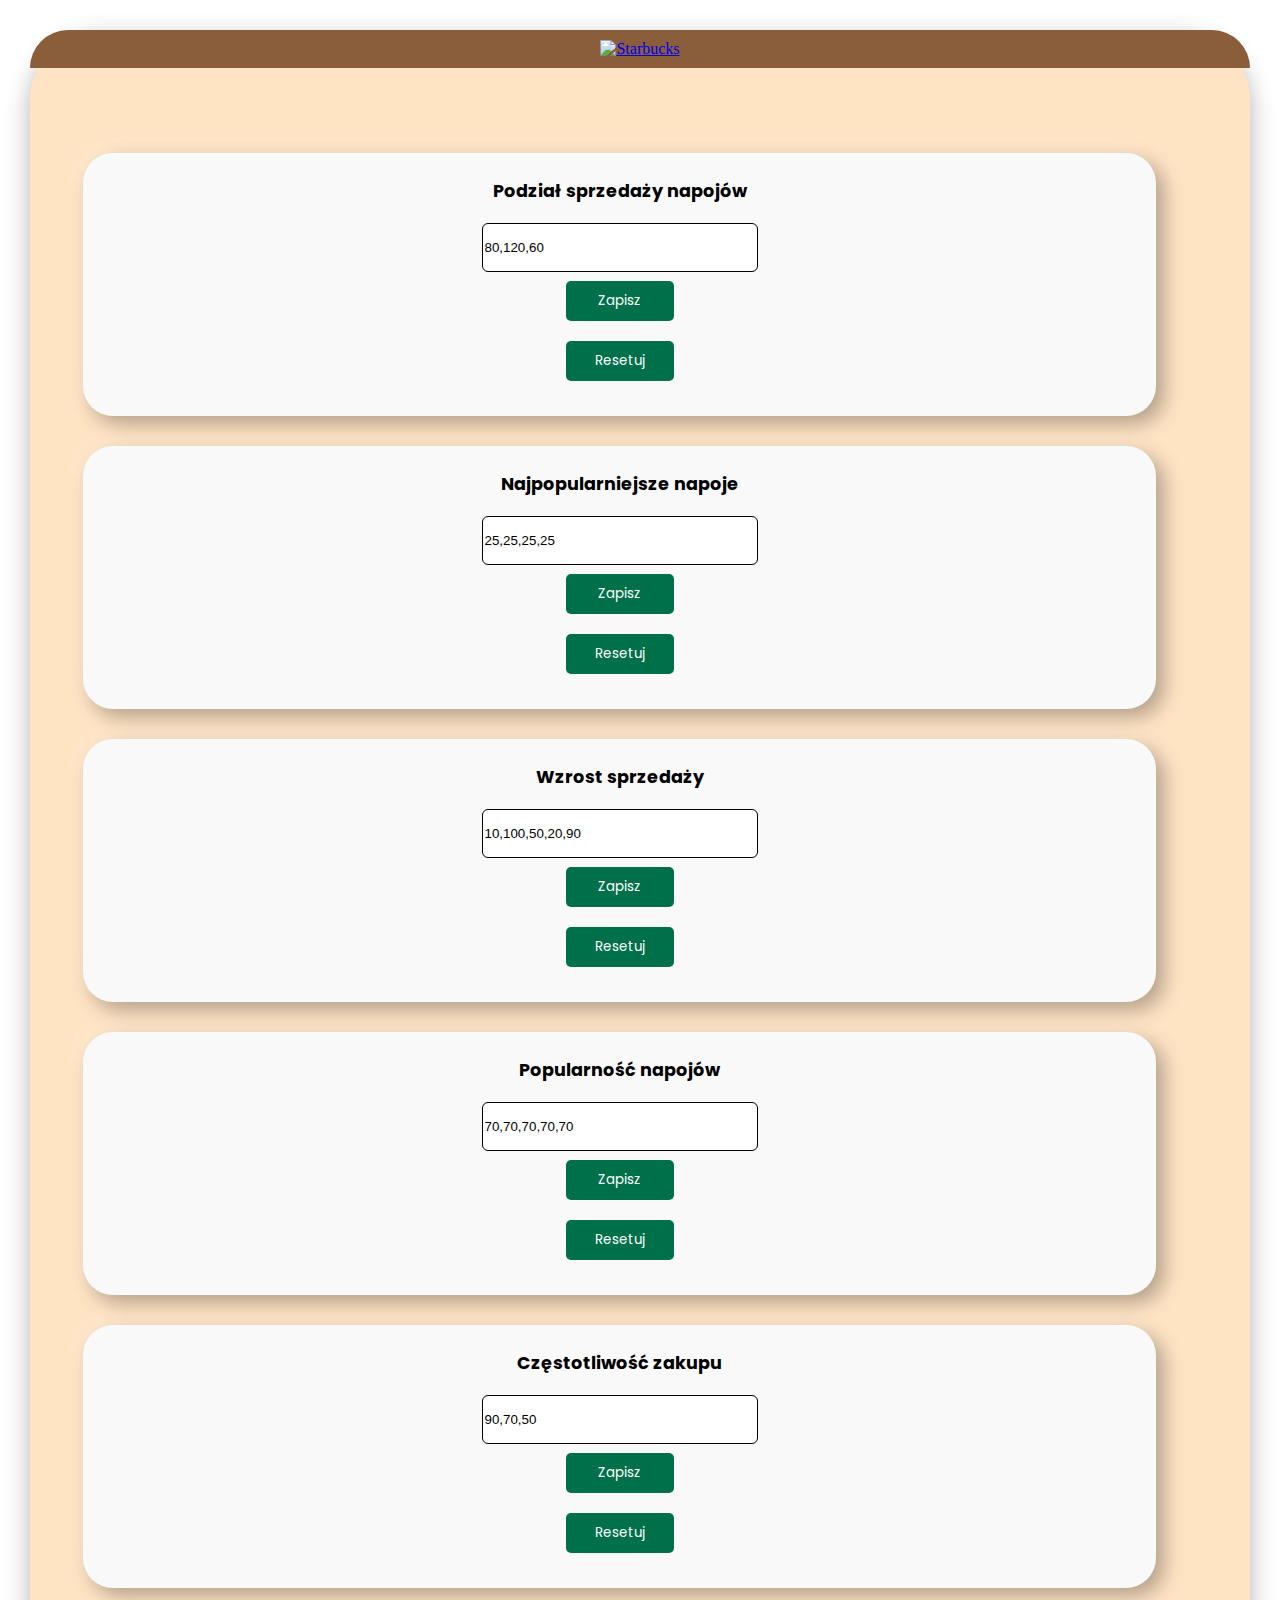
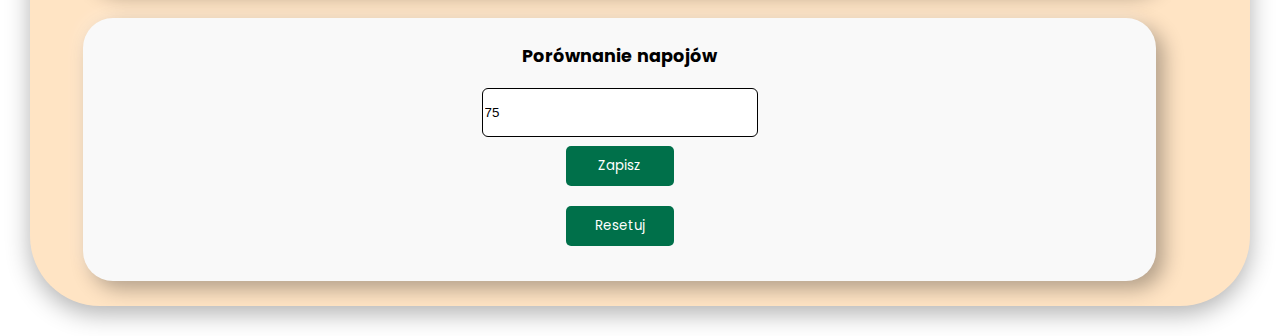
==== commit 0bbc48bc: "2222" ====
--- a/dane.html
+++ b/dane.html
@@ -18,33 +18,44 @@
             <section class="box">
                 <h2>Podział sprzedaży napojów</h2>
                 <input type="text" id="wykres_slupkowy" placeholder="Podaj wartości: np. 70,50,100">
+                <button type="submit" onclick="Zapisz()">Zapisz</button>
+                <button id="resetButton" type="submit" onclick="resetFields()">Resetuj</button>
             </section>
 
             <section class="box">
                 <h2>Najpopularniejsze napoje</h2>
                 <input type="text" id="kolowy" placeholder="Podaj wartości: np. 30,20,30">
+                <button type="submit" onclick="Zapisz()">Zapisz</button>
+                <button id="resetButton" type="submit" onclick="resetFields()">Resetuj</button>
             </section>
 
             <section class="box">
                 <h2>Wzrost sprzedaży</h2>
                 <input type="text" id="wykres_liniowy" placeholder="Podaj wartości: np. 20,50,40,90,20">
+                <button type="submit" onclick="Zapisz()">Zapisz</button>
+                <button id="resetButton" type="submit" onclick="resetFields()">Resetuj</button>
             </section>
 
             <section class="box">
                 <h2>Popularność napojów</h2>
                 <input type="text" id="radar" placeholder="Podaj wartości: np. 50,40,50,70,60">
+                <button type="submit" onclick="Zapisz()">Zapisz</button>
+                <button id="resetButton" type="submit" onclick="resetFields()">Resetuj</button>
             </section>
 
             <section class="box">
                 <h2>Częstotliwość zakupu</h2>
                 <input type="text" id="wykres_slupki" placeholder="Podaj wartości: np. 80,40,70">
+                <button type="submit" onclick="Zapisz()">Zapisz</button>
+                <button id="resetButton" type="submit" onclick="resetFields()">Resetuj</button>
             </section>
 
             <section class="box">
                 <h2>Porównanie napojów</h2>
                 <input type="text" id="okragly" placeholder="Podaj wartości: np. 50">
+                <button type="submit" onclick="Zapisz()">Zapisz</button>
+                <button id="resetButton" type="submit" onclick="resetFields()">Resetuj</button>
             </section>
-            <button id="resetButton" onclick="resetFields()">Resetuj</button>
         </section>
 
     </main>
--- a/style.css
+++ b/style.css
@@ -181,7 +181,7 @@
             font-family: "Poppins", sans-serif;
             font-size: 1.8rem;
             font-weight: bold;
-            color: #C68E17;
+            color: #00704A;
         }
         
         .graph-container {
@@ -225,6 +225,12 @@
             border-radius: 5px;
         }
 
+        .umieszczenie{
+            margin: 10px;
+            display: flex;
+            justify-content: center;
+        }
+
         @media screen and (max-width: 1310px) {
             body, html {
                 margin: 15px;
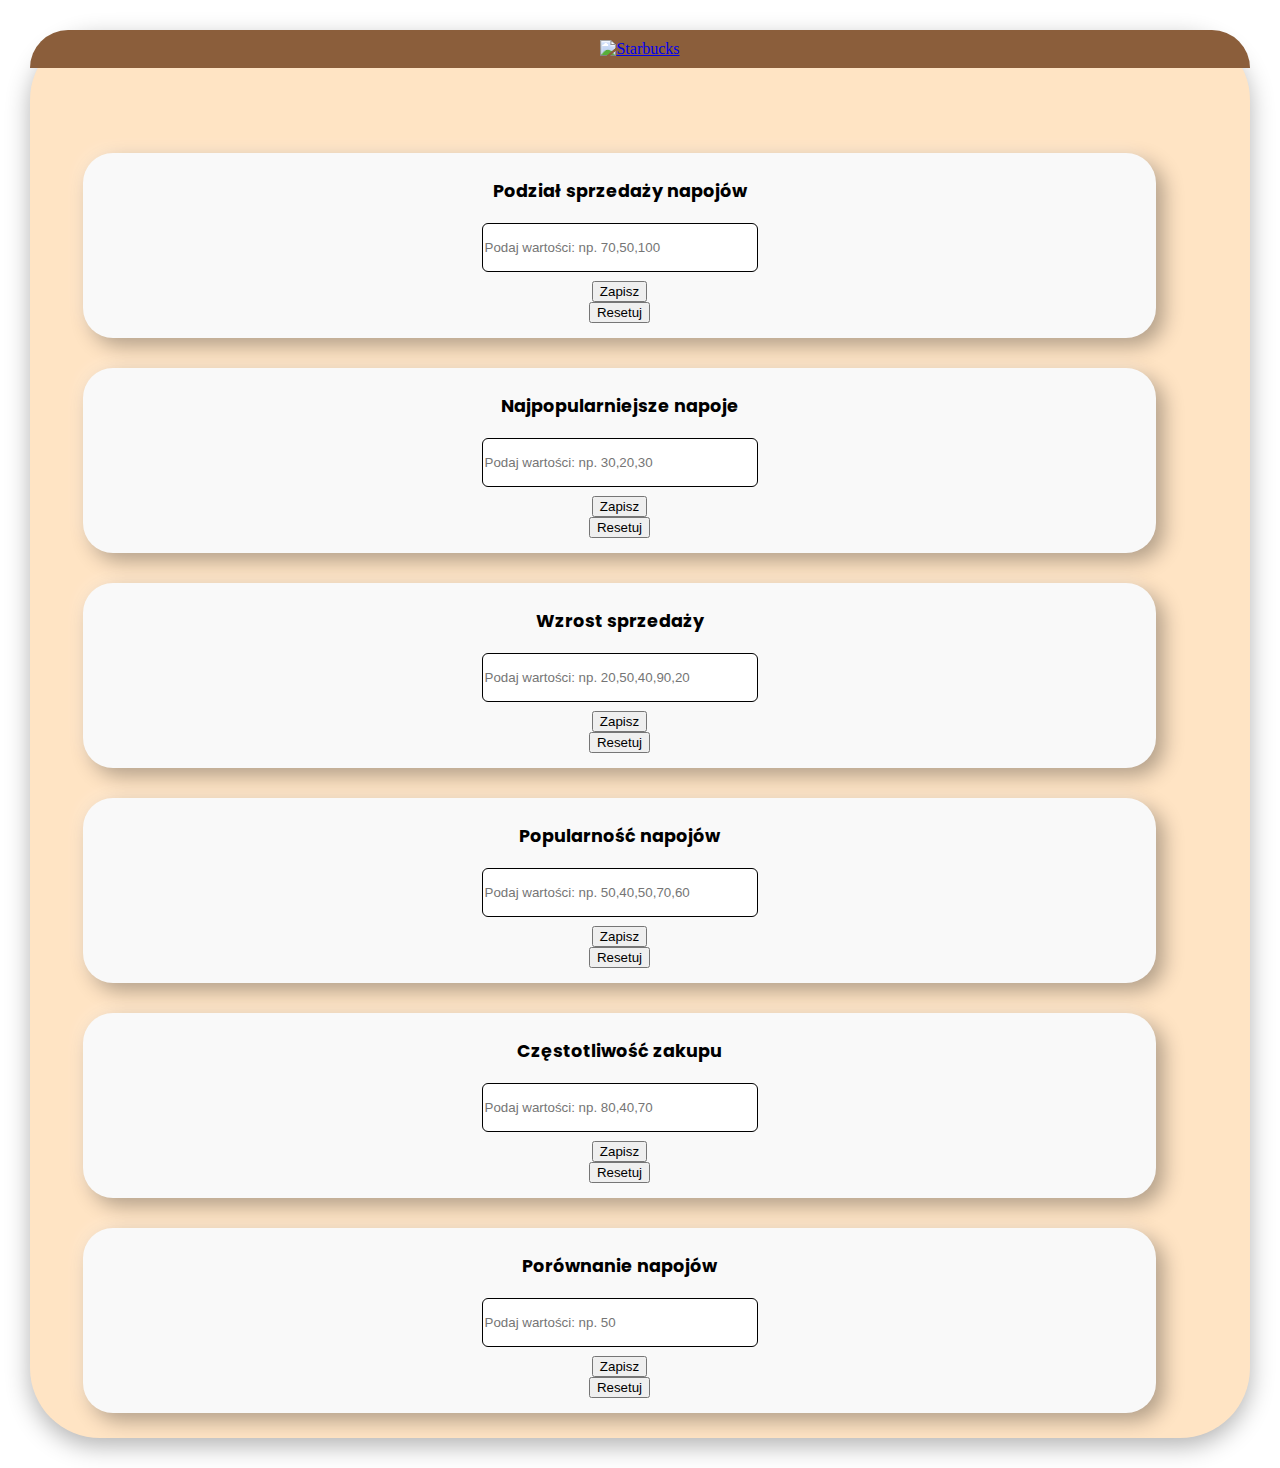
==== commit a5bbc26b: "Przyciski" ====
--- a/dane.html
+++ b/dane.html
@@ -18,46 +18,45 @@
             <section class="box">
                 <h2>Podział sprzedaży napojów</h2>
                 <input type="text" id="wykres_slupkowy" placeholder="Podaj wartości: np. 70,50,100">
-                <button type="submit" onclick="Zapisz()">Zapisz</button>
-                <button id="resetButton" type="submit" onclick="resetFields()">Resetuj</button>
+                <button onclick="zapiszDane('wykres_slupkowy', 'slupkowy')">Zapisz</button>
+                <button onclick="resetFields()">Resetuj</button>
             </section>
 
             <section class="box">
                 <h2>Najpopularniejsze napoje</h2>
                 <input type="text" id="kolowy" placeholder="Podaj wartości: np. 30,20,30">
-                <button type="submit" onclick="Zapisz()">Zapisz</button>
-                <button id="resetButton" type="submit" onclick="resetFields()">Resetuj</button>
+                <button onclick="zapiszDane('kolowy', 'kolowy')">Zapisz</button>
+                <button onclick="resetFields()">Resetuj</button>
             </section>
 
             <section class="box">
                 <h2>Wzrost sprzedaży</h2>
                 <input type="text" id="wykres_liniowy" placeholder="Podaj wartości: np. 20,50,40,90,20">
-                <button type="submit" onclick="Zapisz()">Zapisz</button>
-                <button id="resetButton" type="submit" onclick="resetFields()">Resetuj</button>
+                <button onclick="zapiszDane('wykres_liniowy', 'liniowy')">Zapisz</button>
+                <button onclick="resetFields()">Resetuj</button>
             </section>
 
             <section class="box">
                 <h2>Popularność napojów</h2>
                 <input type="text" id="radar" placeholder="Podaj wartości: np. 50,40,50,70,60">
-                <button type="submit" onclick="Zapisz()">Zapisz</button>
-                <button id="resetButton" type="submit" onclick="resetFields()">Resetuj</button>
+                <button onclick="zapiszDane('radar', 'radar')">Zapisz</button>
+                <button onclick="resetFields()">Resetuj</button>
             </section>
 
             <section class="box">
                 <h2>Częstotliwość zakupu</h2>
                 <input type="text" id="wykres_slupki" placeholder="Podaj wartości: np. 80,40,70">
-                <button type="submit" onclick="Zapisz()">Zapisz</button>
-                <button id="resetButton" type="submit" onclick="resetFields()">Resetuj</button>
+                <button onclick="zapiszDane('wykres_slupki', 'slupki')">Zapisz</button>
+                <button onclick="resetFields()">Resetuj</button>
             </section>
 
             <section class="box">
                 <h2>Porównanie napojów</h2>
                 <input type="text" id="okragly" placeholder="Podaj wartości: np. 50">
-                <button type="submit" onclick="Zapisz()">Zapisz</button>
-                <button id="resetButton" type="submit" onclick="resetFields()">Resetuj</button>
+                <button onclick="zapiszDane('okragly', 'okragly')">Zapisz</button>
+                <button onclick="resetFields()">Resetuj</button>
             </section>
         </section>
-
     </main>
 
     <script>
@@ -71,43 +70,19 @@
             okragly: 75
         };
 
-        document.getElementById('wykres_slupkowy').value = data.slupkowy.join(',');
-        document.getElementById('kolowy').value = data.kolowy.join(',');
-        document.getElementById('wykres_liniowy').value = data.liniowy.join(',');
-        document.getElementById('radar').value = data.radar.join(',');
-        document.getElementById('wykres_slupki').value = data.slupki.join(',');
-        document.getElementById('okragly').value = data.okragly;
+        function zapiszDane(inputId, dataKey) {
+            const inputValue = document.getElementById(inputId).value;
+            if (inputValue.trim() === '') return;
 
-        const inputs = {
-            'wykres_slupkowy': 'slupkowy',
-            'kolowy': 'kolowy',
-            'wykres_liniowy': 'liniowy',
-            'radar': 'radar',
-            'wykres_slupki': 'slupki',
-            'okragly': 'okragly'
-        };
-
-        Object.entries(inputs).forEach(([inputId, dataKey]) => {
-            document.getElementById(inputId).addEventListener('change', function() {
-                const value = this.value;
-                if (value.trim() === '') return;
-
-                if (dataKey === 'okragly') {
-                    data[dataKey] = Number(value);
-                } else {
-                    data[dataKey] = value.split(',').map(Number);
-                }
-                
-                localStorage.setItem('zmienioneDane', JSON.stringify(data));
-                alert('Dane zapisane');
-            });
-        });
+            data[dataKey] = dataKey === 'okragly' ? Number(inputValue) : inputValue.split(',').map(Number);
+            localStorage.setItem('zmienioneDane', JSON.stringify(data));
+            alert('Dane zapisane');
+        }
 
         function resetFields() {
             localStorage.removeItem('zmienioneDane');
             alert("Zresetowano dane");
         }
-
     </script>
 </body>
 </html>
